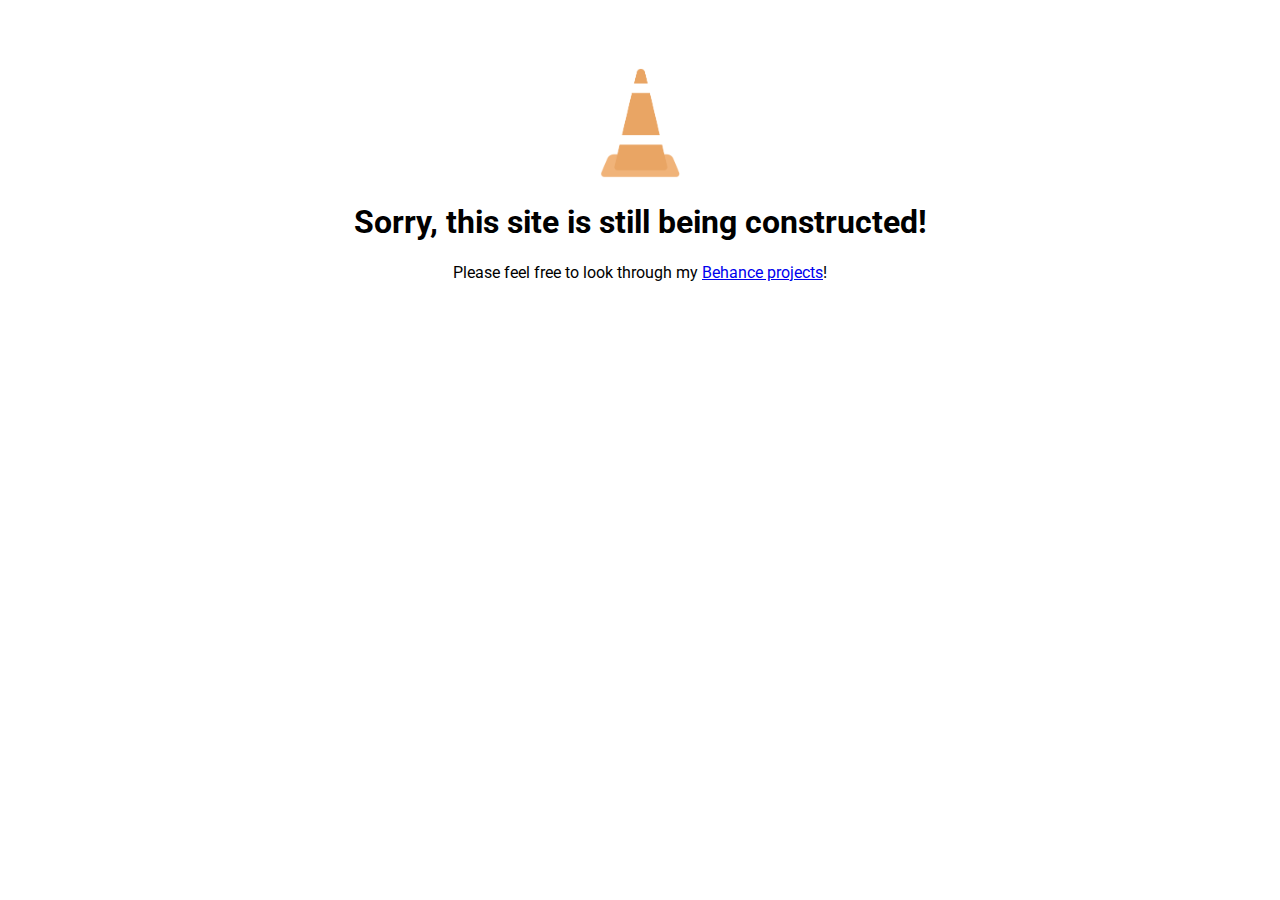
==== index.html @ bb71f95b "Construction zone!" ====
<!DOCTYPE html>
<html>
<head>
    <meta charset="utf-8" />
    <meta http-equiv="X-UA-Compatible" content="IE=edge">
    <title>Ux Gary Ye</title>
    <meta name="viewport" content="width=device-width, initial-scale=1">

    <link href="https://fonts.googleapis.com/css?family=Roboto:100,100i,300,400,900" rel="stylesheet">
    <link rel="stylesheet" href="https://use.fontawesome.com/releases/v5.0.10/css/all.css" integrity="sha384-+d0P83n9kaQMCwj8F4RJB66tzIwOKmrdb46+porD/OvrJ+37WqIM7UoBtwHO6Nlg"
    crossorigin="anonymous">

    <link rel="stylesheet" type="text/css" media="screen" href="style.css" />

</head>
<body>
<div class="container">
    <img class="cone" src="../images/cone.png" alt="Construction Cone">
    <h1>Sorry, this site is still being constructed!</h1>
    <p>Please feel free to look through my <a href="https://www.behance.net/Yeman721f3a4">Behance projects</a>!</p>

        
    </div>
</div>





<script type="text/javascript" src="jquery.lazy.min.js"></script>
<script src="main.js"></script>
</body>
</html>
---- style.css ----
* {
    box-sizing: border-box;
    font-family: 'Roboto', sans-serif;
    text-align: center;
}

.cone {
    width: 80px;
    
}

.container {
    padding: 60px;
}
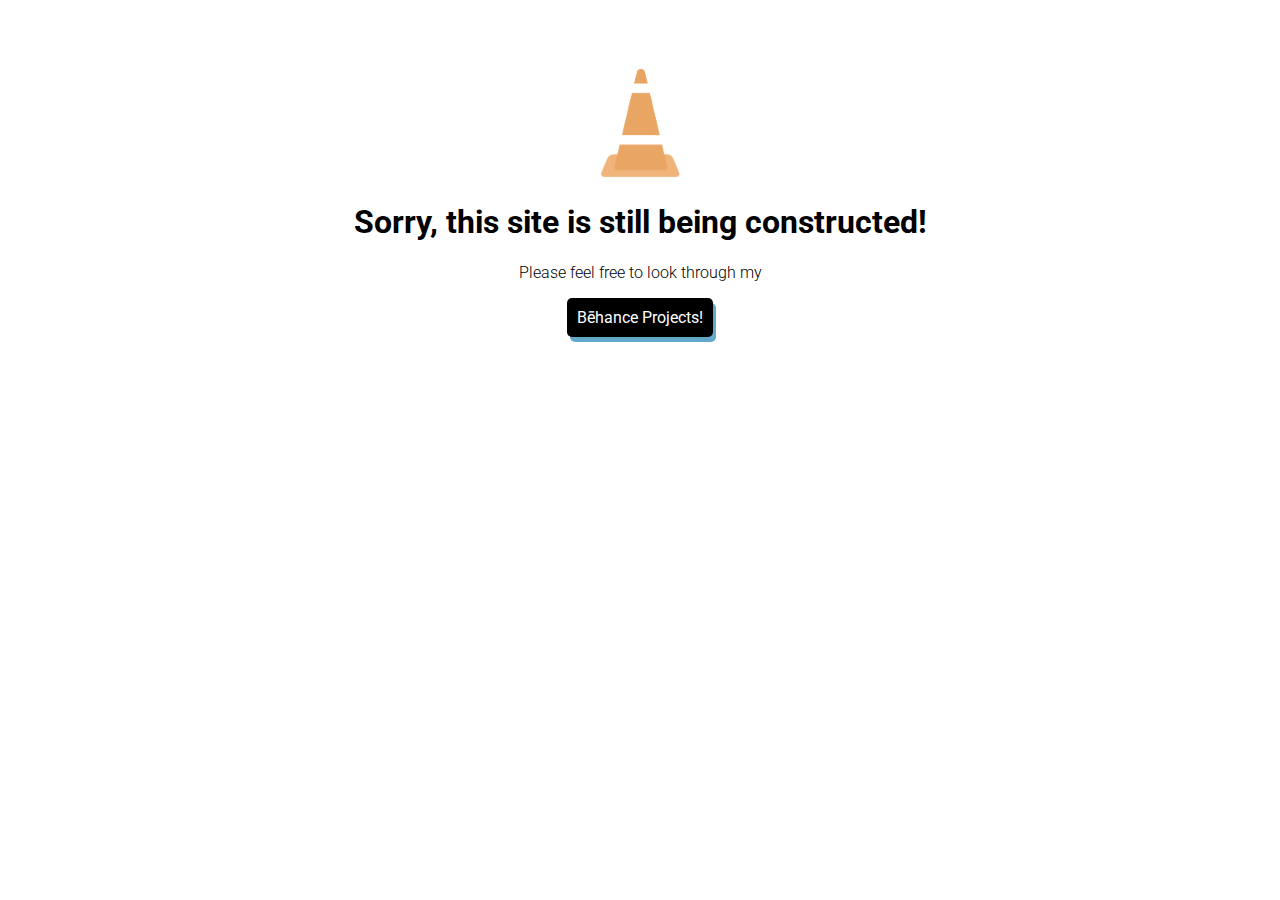
==== commit 2b8df771: "Content add" ====
--- a/index.html
+++ b/index.html
@@ -17,7 +17,9 @@
 <div class="container">
     <img class="cone" src="../images/cone.png" alt="Construction Cone">
     <h1>Sorry, this site is still being constructed!</h1>
-    <p>Please feel free to look through my <a href="https://www.behance.net/Yeman721f3a4">Behance projects</a>!</p>
+    <p>Please feel free to look through my</p>
+    <button class="projects" type="button" onclick="location.href='https://www.behance.net/Yeman721f3a4';">Bēhance Projects!</button>
+
 
         
     </div>
@@ -27,7 +29,7 @@
 
 
 
-<script type="text/javascript" src="jquery.lazy.min.js"></script>
+
 <script src="main.js"></script>
 </body>
 </html>--- a/style.css
+++ b/style.css
@@ -2,6 +2,11 @@
     box-sizing: border-box;
     font-family: 'Roboto', sans-serif;
     text-align: center;
+}
+
+.container {
+    padding: 60px;
+    position: relative;
 }
 
 .cone {
@@ -9,6 +14,24 @@
     
 }
 
-.container {
-    padding: 60px;
+p {
+    font-weight: 300;
+}
+
+.projects {
+    font-size: 1em;
+    color: white;
+    background-color: black;
+    -webkit-box-shadow: 3px 5px 0 #2082afb0;
+    -moz-box-shadow: 3px 5px 0 #2082afb0;
+    box-shadow: 3px 5px 0 #2082afb0;
+    border: 0;
+    padding: 10px;
+    border-radius: 5px;
+}
+
+.projects:hover {
+    -webkit-box-shadow: 0px 0px 0 #2082afb0;
+    -moz-box-shadow: 0px 0px 0 #2082afb0;
+    box-shadow: 0px 0px 0 #2082afb0;
 }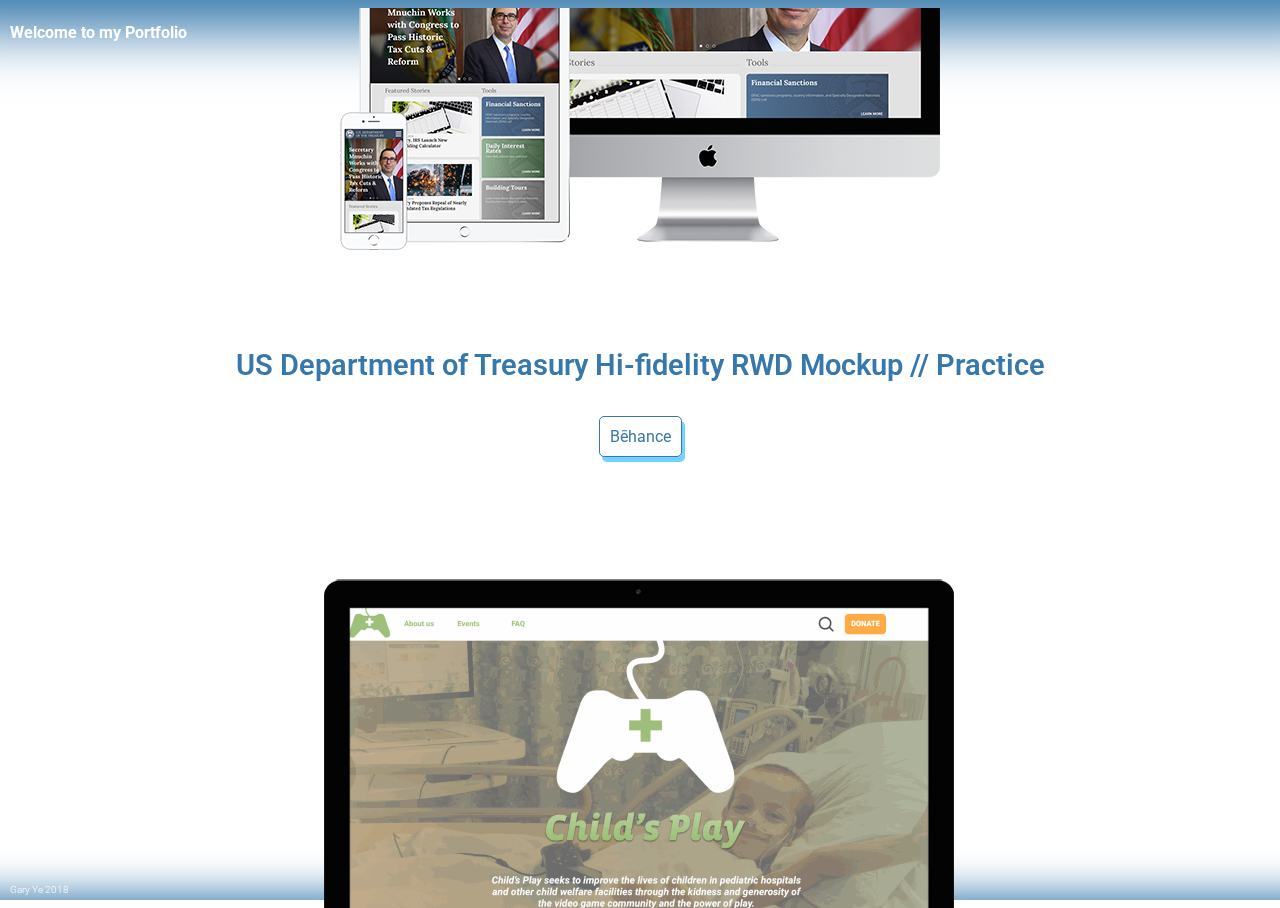
==== commit 888f2084: "launch test" ====
--- a/index.html
+++ b/index.html
@@ -6,24 +6,86 @@
     <title>Ux Gary Ye</title>
     <meta name="viewport" content="width=device-width, initial-scale=1">
 
+    <link rel="stylesheet" type="text/css" href="https://necolas.github.io/normalize.css/8.0.0/normalize.css">
+
     <link href="https://fonts.googleapis.com/css?family=Roboto:100,100i,300,400,900" rel="stylesheet">
     <link rel="stylesheet" href="https://use.fontawesome.com/releases/v5.0.10/css/all.css" integrity="sha384-+d0P83n9kaQMCwj8F4RJB66tzIwOKmrdb46+porD/OvrJ+37WqIM7UoBtwHO6Nlg"
     crossorigin="anonymous">
 
-    <link rel="stylesheet" type="text/css" media="screen" href="style.css" />
+    <link rel="stylesheet" type="text/css" media="screen" href="home.css" />
 
 </head>
 <body>
-<div class="container">
-    <img class="cone" src="../images/cone.png" alt="Construction Cone">
-    <h1>Sorry, this site is still being constructed!</h1>
-    <p>Please feel free to look through my</p>
-    <button class="projects" type="button" onclick="location.href='https://www.behance.net/Yeman721f3a4';">Bēhance Projects!</button>
+<header>
+        <h1>Welcome to my Portfolio</h1>
+</header>
+<header class="bottom">
+    <h3>Gary Ye 2018</h3>
+</header>
+<div class="topShadow">hello</div>
+<div class="btmShadow"> </div>
+<main class="Loop js-loop">
+    <section class="ccc">
+        <div class="heroimg">
+            <img class="imac" src="../images/imac.png">
+            <img class="cardimg cccGif" src="../images/ccc_600.gif" alt="animated gif of Child's Play Charity Redesign">
+        </div>
+        <h2>Child’s Play Charity Site-Redesign // Case-Study</h2>
+        <div>
+            <button class="btn behance" type="button" onclick="window.open('https://www.behance.net/gallery/65109597/Childs-Play-Charity-Website-Redesign')">Bēhance</button>
+            <button class="btn medium" type="button" onclick="window.open('https://medium.com/@yeman721/childs-play-charity-site-redesign-case-study-58f72f0e13a5')">Medium</button>
+        </div>
+    </section>
+    <section class="cgsr">
+        <div class="heroimg">
+                <img class="imac" src="../images/imac.png">
+                <img class="cardimg cgsrGif" src="../images/cgsr_600.gif" alt="animated gif of Coastal German Shepherd Rescue Redesign">
+            </div>
+            <h2>Coastal German Sheperd Rescue Site-Redesign // Case-Study</h2>
+            <div>
+                <button class="btn medium" type="button" onclick="alert('This Case study is still being written! \n Feel free to click through the demo-site!')">Medium</button>
+                <button class="btn prototype" type="button" onclick="window.open('https://yeman721.github.io/CoastalGSR/Homepage.html')">Demo-Site</button>
+            </div>
+    </section>
+    <section class="dot">
+        <div class="heroimg dotImg">
+            <img class="cardimg dotCard" src="../images/DOT_600.png" alt="Department of Treasury redesign">
+        </div>
+        <h2>US Department of Treasury Hi-fidelity RWD Mockup  // Practice</h2>
+        <div>
+            <button class="btn behance" type="button" onclick="window.open('https://www.behance.net/gallery/66702081/Department-of-Treasury-Responsive-Web-Design-Prototype')">Bēhance</button>
+        </div>
+    </section>
 
+    
+    <!--
+    These blocks are the same as the first blocks to get that looping illusion going.
+    You need to add clones to fill out a full viewport height.
+    -->
+    <section class="ccc is-clone">
+            <div class="heroimg">
+                    <img class="imac" src="../images/imac.png">
+                    <img id="ccc cccGif" class="cardimg" src="../images/ccc_600.gif" alt="animated gif of Child's Play Charity Redesign">
+                </div>
+                <h2>Child’s Play Charity Site-Redesign // Case-Study</h2>
+                <div>
+                    <button class="btn behance" type="button" onclick="window.open('https://www.behance.net/gallery/65109597/Childs-Play-Charity-Website-Redesign')">Bēhance</button>
+                    <button class="btn medium" type="button" onclick="window.open('https://medium.com/@yeman721/childs-play-charity-site-redesign-case-study-58f72f0e13a5')">Medium</button>
+                </div>
+    </section>
+    <section class="cgsr is-clone">
+        <div class="heroimg">
+                <img class="imac" src="../images/imac.png">
+                <img class="cardimg cgsrGif" src="../images/cgsr_600.gif" alt="animated gif of Coastal German Shepherd Rescue Redesign">
+            </div>
+            <h2>Coastal German Sheperd Rescue Site-Redesign // Case-Study</h2>
+            <div>
+                <button class="btn medium" type="button" onclick="alert('This Case study is still being written! \n Feel free to click through the demo-site!')">Medium</button>
+                <button class="btn prototype" type="button" onclick="window.open('https://yeman721.github.io/CoastalGSR/Homepage.html')">Demo-Site</button>
+            </div>
+    </section>
+</main>
 
-        
-    </div>
-</div>
 
 
 
--- a/home.css
+++ b/home.css
@@ -0,0 +1,228 @@
+* {
+    box-sizing: border-box;
+    font-family: 'Roboto', sans-serif;
+    text-align: center;
+}
+
+html,
+body {
+  height: 100%;
+  overflow: hidden;
+}
+
+.Loop {
+  position: relative;
+  height: 100%;
+  overflow: auto;
+  -webkit-overflow-scrolling: touch;
+}
+
+section {
+  position: relative;
+  text-align: center;
+  height: 80%;
+  min-height: 300px;
+  max-height: 800px;
+}
+
+::scrollbar {
+  display: none;
+}
+
+.ccc {
+    background-color: transparent;
+}
+
+.cgsr {
+    background-color: transparent;
+}
+
+
+.dot {
+    background-color: transparent;
+}
+
+.btn {
+    font-size: 1em;
+    border: 0;
+    padding: 10px;
+    margin: 0 20px;
+    border-radius: 5px;
+    transition: 0.2s box-shadow, 0.2s -webkit-transform;
+    -webkit-box-shadow: 3px 5px 0 #31beffb0;
+    -moz-box-shadow: 3px 5px 0 #31beffb0;
+    box-shadow: 3px 5px 0 #31beffb0;
+}
+
+.behance {
+    color: #3678ab;
+    background-color: transparent;
+    border: 1px solid #3678ab;
+}
+
+.medium {
+    color: #3678ab;
+    border: 1px solid #3678ab;
+    background-color: transparent;
+}
+
+.prototype {
+    background-color: transparent;
+    border: 1px solid #3678ab;
+    color: #3678ab;
+}
+
+.btn:hover {
+    -webkit-box-shadow: 0px 0px 0 #2082afb0;
+    -moz-box-shadow: 0px 0px 0 #2082afb0;
+    box-shadow: 0px 0px 0 #2082afb0;
+}
+
+p {
+    margin: 0;
+}
+
+.cardimg {
+    padding-top: 80px;
+}
+
+.dotCard {
+    padding-top: 50px;
+}
+
+h2 {
+    font-size: 1.8em;
+    font-weight: 600;
+    padding: 10px 30px;
+    color: #3678ab;
+}
+
+.heroimg {
+    position: relative;
+    width:650px;
+    margin: 0 auto;
+    padding-bottom: 200px;
+
+}
+
+.dotImg {
+    padding-bottom: 145px;
+}
+
+.imac {
+    position:absolute;
+    top: 45px;
+    right: 11px;
+
+}
+
+header {
+    width: 100%;
+    /* background: rgba(16, 103, 161, 0.8); */
+    background: transparent;
+    color: white;
+    padding: 5px 10px 5px 10px;
+    position: fixed;
+    left: 0;
+    z-index: 999;
+}
+
+.bottom {
+    bottom:0;
+}
+
+h1 {
+    padding: 10px 30px 10px 0px;
+    margin: 0;
+    font-size: 1em;
+    text-align: left;
+}
+
+h3 {
+    margin:0;
+    font-size: .6em;
+    font-weight: 300;
+    text-align: left;
+}
+
+.topShadow {
+    width: 110%;
+    height:100px;
+    position:fixed;
+    top: -100px;
+    left: -5%;
+    background: transparent;
+    box-shadow: 0px 30px 60px #3678ab; 
+    z-index: -10;
+}
+
+.btmShadow {
+    width: 110%;
+    height:100px;
+    position:fixed;
+    bottom: -100px;
+    left: -5%;
+    background: transparent;
+    box-shadow: 0px -5px 40px #3678ab; 
+    z-index: -10;
+}
+
+@media screen and (max-height: 960px) {
+    .heroimg {
+        padding-bottom: 130px;
+    }
+    .dotImg {
+        padding-bottom: 60px;
+    }
+}
+
+@media screen and (max-width: 767px), (max-height: 867px) {
+    .heroimg {
+        width: 250px;
+        padding-bottom: 15vh;
+    }
+    .dotImg {
+        padding-bottom: 8vh;
+    }
+    .imac {
+        width: 250px;
+        top:66px;
+        right:2px;
+    }
+    .cardimg {
+        width: 235px;
+    }
+
+    .btn {
+        font-size: .8em;
+    }
+
+    section {
+        position: relative;
+        text-align: center;
+        height: 80%;
+        min-height: 300px;
+        max-height: 500px;
+      }
+
+    h2 {
+        font-size: 1em;
+    }
+
+}
+
+@media screen and (max-height: 530px) {
+    .cardimg {
+        padding-top:25px;
+    }
+    .dotCard {
+        padding-top: 10px;
+    }
+    h2 {
+        margin:0;
+        font-weight: 400;
+    }
+    .imac {
+        top:11px;
+    }
+}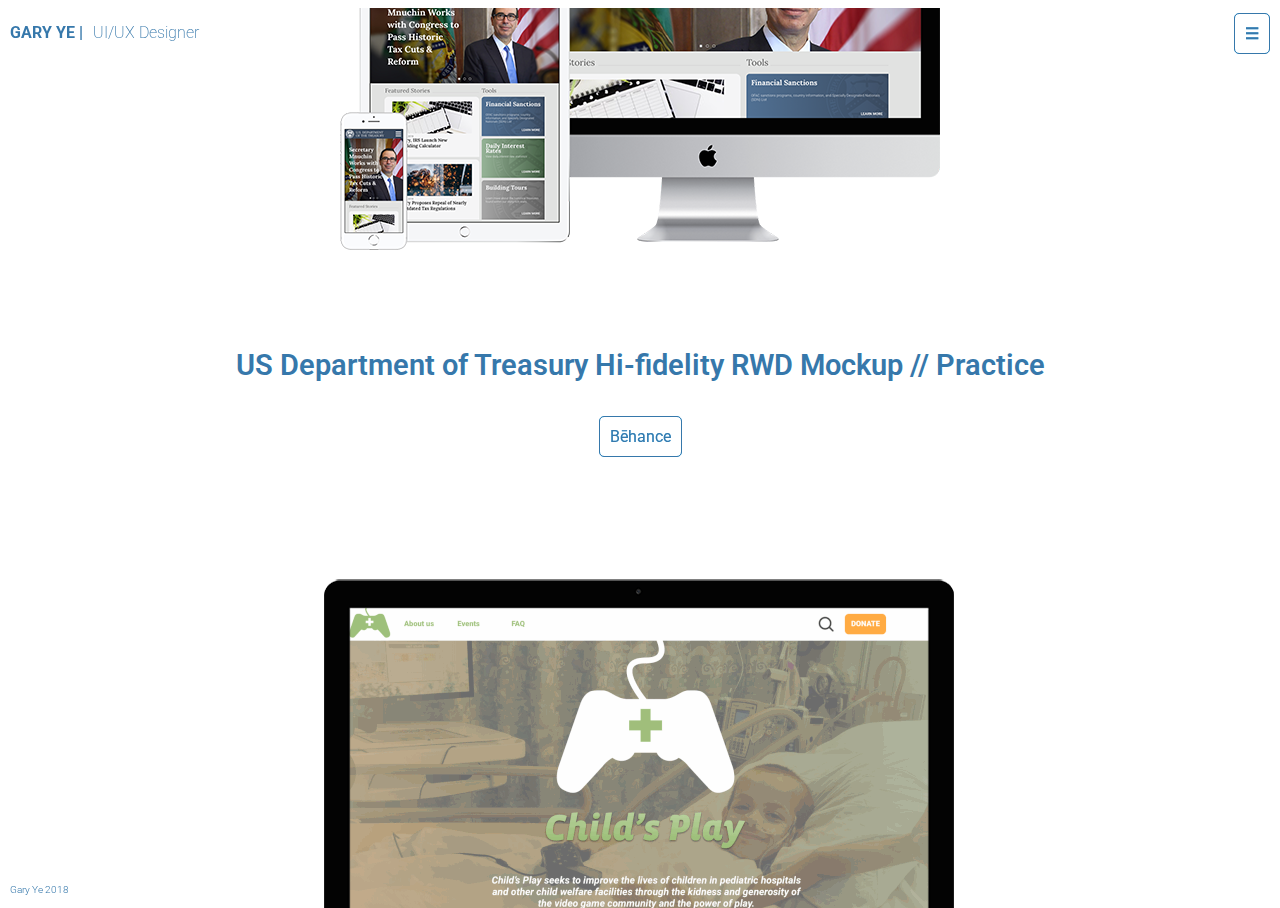
==== commit 833f6a68: "Update connect icons" ====
--- a/index.html
+++ b/index.html
@@ -9,21 +9,32 @@
     <link rel="stylesheet" type="text/css" href="https://necolas.github.io/normalize.css/8.0.0/normalize.css">
 
     <link href="https://fonts.googleapis.com/css?family=Roboto:100,100i,300,400,900" rel="stylesheet">
-    <link rel="stylesheet" href="https://use.fontawesome.com/releases/v5.0.10/css/all.css" integrity="sha384-+d0P83n9kaQMCwj8F4RJB66tzIwOKmrdb46+porD/OvrJ+37WqIM7UoBtwHO6Nlg"
-    crossorigin="anonymous">
+    <link rel="stylesheet" href="https://use.fontawesome.com/releases/v5.1.0/css/all.css" integrity="sha384-lKuwvrZot6UHsBSfcMvOkWwlCMgc0TaWr+30HWe3a4ltaBwTZhyTEggF5tJv8tbt" crossorigin="anonymous">
 
     <link rel="stylesheet" type="text/css" media="screen" href="home.css" />
 
 </head>
 <body>
-<header>
-        <h1>Welcome to my Portfolio</h1>
+<header class="top">
+        <a href=""><h1>GARY YE | </h1><h1 style="font-weight: 200;">UI/UX Designer</h1></a> <a class="right" href="#Popup"><h1>&#9776;</h1></a>
 </header>
 <header class="bottom">
     <h3>Gary Ye 2018</h3>
 </header>
-<div class="topShadow">hello</div>
-<div class="btmShadow"> </div>
+<div id="Popup" class="Modal">
+        <div class="content">
+                <h4>Let's Connect!</h4>
+                <div class="contact-icons">
+                    <a href="https://www.linkedin.com/in/gary-ye/" target="_blank"><i class="fab fa-linkedin"></i><br>Linkedin</a>
+                    <a href="mailto:g.ye721@gmail.com"><i class="far fa-envelope"></i><br>Gmail</a>
+                    <a href="https://github.com/yeman721" target="_blank"><i class="fab fa-github"></i><br>Github</a>
+                </div>
+                <button class="btn medium cancel" href="#">Cancel</button>
+                <span class="close">     
+        </div>
+</div>
+<!-- <div class="topShadow"> </div>
+<div class="btmShadow"> </div> -->
 <main class="Loop js-loop">
     <section class="ccc">
         <div class="heroimg">
@@ -86,12 +97,7 @@
     </section>
 </main>
 
-
-
-
-
-
-
+<script src="http://code.jquery.com/jquery-1.11.0.min.js"></script>
 <script src="main.js"></script>
 </body>
 </html>--- a/home.css
+++ b/home.css
@@ -1,13 +1,19 @@
 * {
+    -webkit-box-sizing: border-box;
+    -moz-box-sizing: border-box;
     box-sizing: border-box;
     font-family: 'Roboto', sans-serif;
-    text-align: center;
+}
+
+*:focus {
+    outline: 0;
 }
 
 html,
 body {
   height: 100%;
   overflow: hidden;
+  position: relative;
 }
 
 .Loop {
@@ -48,10 +54,12 @@
     padding: 10px;
     margin: 0 20px;
     border-radius: 5px;
-    transition: 0.2s box-shadow, 0.2s -webkit-transform;
-    -webkit-box-shadow: 3px 5px 0 #31beffb0;
+    transition: 0.2s box-shadow, 0.2s -webkit-transform, 0.3s filter;
+    /* -webkit-box-shadow: 3px 5px 0 #31beffb0;
     -moz-box-shadow: 3px 5px 0 #31beffb0;
-    box-shadow: 3px 5px 0 #31beffb0;
+    box-shadow: 3px 5px 0 #31beffb0; */
+    -webkit-filter: drop-shadow(0 0 0 #31beffb0);
+    filter: drop-shadow(0 0 0 #31beffb0);
 }
 
 .behance {
@@ -73,9 +81,11 @@
 }
 
 .btn:hover {
-    -webkit-box-shadow: 0px 0px 0 #2082afb0;
+    /* -webkit-box-shadow: 0px 0px 0 #2082afb0;
     -moz-box-shadow: 0px 0px 0 #2082afb0;
-    box-shadow: 0px 0px 0 #2082afb0;
+    box-shadow: 0px 0px 0 #2082afb0; */
+    -webkit-filter: drop-shadow(4px 6px .25px #31beffb0);
+    filter: drop-shadow(4px 6px .25px #31beffb0);
 }
 
 p {
@@ -120,11 +130,45 @@
     width: 100%;
     /* background: rgba(16, 103, 161, 0.8); */
     background: transparent;
-    color: white;
+    color: #3678ab;
     padding: 5px 10px 5px 10px;
     position: fixed;
     left: 0;
-    z-index: 999;
+    z-index: 100;
+}
+header.top {
+    display:flex;
+    align-items: flex-start;
+    animation:bob 5s linear infinite alternate;
+}
+
+a {
+    color:#3678ab;
+    transition: 0.2s box-shadow, 0.2s -webkit-transform, 0.3s filter;
+    text-decoration: none;
+}
+
+a.right {
+    margin-left: auto;
+    order: 2;
+    border-radius: 5px;
+    border: 1px solid #3678ab;
+    padding-left: 10px;
+    transition: 0.3s filter;
+    -webkit-filter: drop-shadow(0 0 0 #31beffb0);
+    filter: drop-shadow(0 0 0 #31beffb0);
+
+}
+
+a:hover {
+    -webkit-filter: drop-shadow(4px 6px .25px #31beffb0);
+    filter: drop-shadow(4px 6px .25px #31beffb0);
+}
+
+a:visited {
+    /* color:white; */
+    color:#3678ab;
+    text-decoration: none;
 }
 
 .bottom {
@@ -132,10 +176,11 @@
 }
 
 h1 {
-    padding: 10px 30px 10px 0px;
+    padding: 10px 10px 10px 0px;
     margin: 0;
     font-size: 1em;
     text-align: left;
+    display: inline-block;
 }
 
 h3 {
@@ -145,15 +190,38 @@
     text-align: left;
 }
 
-.topShadow {
+h4 {
+    color: #3678ab;
+    font-size: 1.6em;
+    font-weight: 300;
+    margin-bottom: 15px;
+    text-transform: uppercase;
+}
+
+.contact-icons {
+        padding: 15px 0 30px 0;
+        margin: 0;
+        list-style: none;
+        display: flex;
+        justify-content: space-evenly;
+}
+
+.fab, .far {
+    font-size: 60px;
+    padding: 10px;
+}
+
+/* .topShadow {
     width: 110%;
     height:100px;
     position:fixed;
     top: -100px;
     left: -5%;
     background: transparent;
+    -webkit-box-shadow: 0px 30px 60px #3678ab;
+    -moz-box-shadow: 0px 30px 60px #3678ab;
     box-shadow: 0px 30px 60px #3678ab; 
-    z-index: -10;
+    z-index: 10;
 }
 
 .btmShadow {
@@ -163,9 +231,75 @@
     bottom: -100px;
     left: -5%;
     background: transparent;
+    -webkit-box-shadow: 0px -5px 40px #3678ab; 
+    -moz-box-shadow: 0px -5px 40px #3678ab; 
     box-shadow: 0px -5px 40px #3678ab; 
-    z-index: -10;
-}
+    z-index: 10;
+} */
+
+.Modal {
+    position: absolute;
+    top: 0;
+    right: 0;
+    bottom: 0;
+    left: 0;
+    background: rgba(0, 0, 0, 0);
+    visibility: hidden;
+    z-index: 999;
+    }
+
+.Modal .content {
+    position: absolute;
+    left: 50%;
+    top: 30%;
+    width: 70%;
+    padding: 50px;
+    border-radius: 10px;
+    background: #fff;
+    transform: translate(-50%, -30%) scale(0);
+    text-align: center;
+    }
+
+.Modal .close {
+    position: absolute;
+    top: 8px;
+    right: 8px;
+    display: block;
+    width: 18px;
+    height: 18px;
+    padding: 5px;
+    line-height: 18px;
+    border-radius: 50%;
+    text-align: center;
+    cursor: pointer;
+    /* background: #3678ab; */
+    color: #fff;
+    }
+
+.Modal .close:before {
+    content: '\2715';
+    font-size: 10px;
+    position: relative;
+    color: #3678ab;
+    top: -6px;
+    }
+
+.Modal.is-visible {
+    visibility: visible;
+    background: rgba(0, 0, 0, 0.5);
+    transition: background 0.35s;
+    transition-delay: 0.1s;
+    }
+
+.Modal.is-visible .content {
+    transform: translate(-50%, -30%) scale(1);
+    transition: transform 0.35s;
+    }
+
+@keyframes bob{
+	from{transform:translateY(-4px)}
+	to{transform:translateY(4px)}
+	}
 
 @media screen and (max-height: 960px) {
     .heroimg {
@@ -175,6 +309,7 @@
         padding-bottom: 60px;
     }
 }
+
 
 @media screen and (max-width: 767px), (max-height: 867px) {
     .heroimg {
@@ -209,6 +344,10 @@
         font-size: 1em;
     }
 
+    .Modal .content {
+        width: 100%;
+        border-radius: 0;
+    }
 }
 
 @media screen and (max-height: 530px) {
@@ -225,4 +364,4 @@
     .imac {
         top:11px;
     }
-}+}
